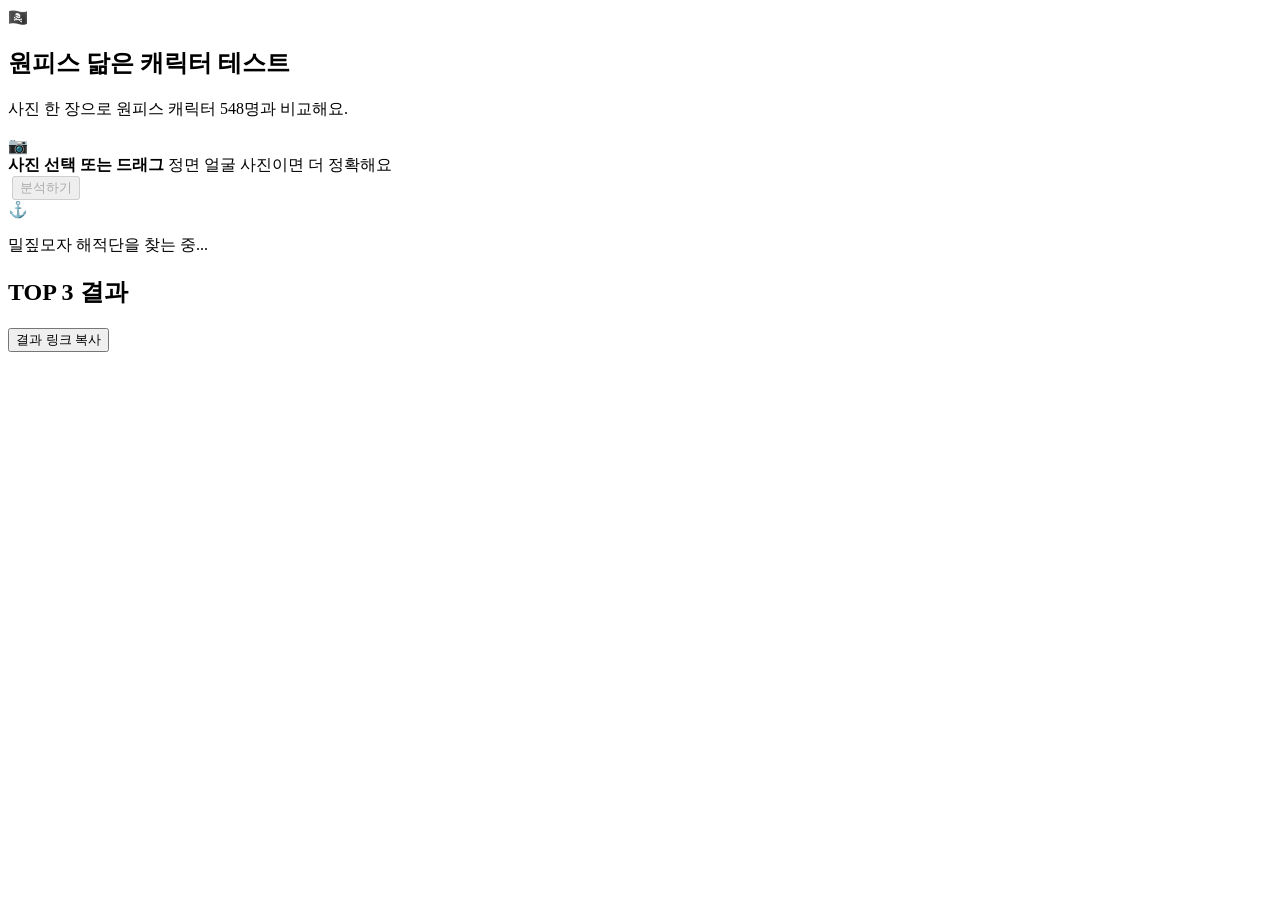
==== frontend/index.html @ 510e45e6 "Create index.html" ====
<!DOCTYPE html>
<html lang="ko">
<head>
  <meta charset="UTF-8" />
  <meta name="viewport" content="width=device-width, initial-scale=1.0" />
  <title>원피스 닮은 캐릭터 테스트</title>
  <link rel="stylesheet" href="style.css" />
</head>
<body>
  <main class="container">
    <section class="hero">
      <div class="flag">🏴‍☠️</div>
      <h1>원피스 닮은 캐릭터 테스트</h1>
      <p>사진 한 장으로 원피스 캐릭터 548명과 비교해요.</p>
    </section>

    <section class="upload-card">
      <label class="drop-zone" id="dropZone">
        <input type="file" id="imageInput" accept="image/*" hidden />
        <div id="uploadText">
          <div class="camera">📷</div>
          <strong>사진 선택 또는 드래그</strong>
          <span>정면 얼굴 사진이면 더 정확해요</span>
        </div>
        <img id="preview" class="preview hidden" />
      </label>

      <button id="analyzeBtn" disabled>분석하기</button>
    </section>

    <section id="loading" class="loading hidden">
      <div class="anchor">⚓</div>
      <p>밀짚모자 해적단을 찾는 중...</p>
      <div class="bar">
        <div></div>
      </div>
    </section>

    <section id="resultSection" class="results hidden">
      <h2>TOP 3 결과</h2>
      <div id="resultCards"></div>

      <button id="copyBtn" class="share-btn">결과 링크 복사</button>
    </section>
  </main>

  <script src="app.js"></script>
</body>
</html>
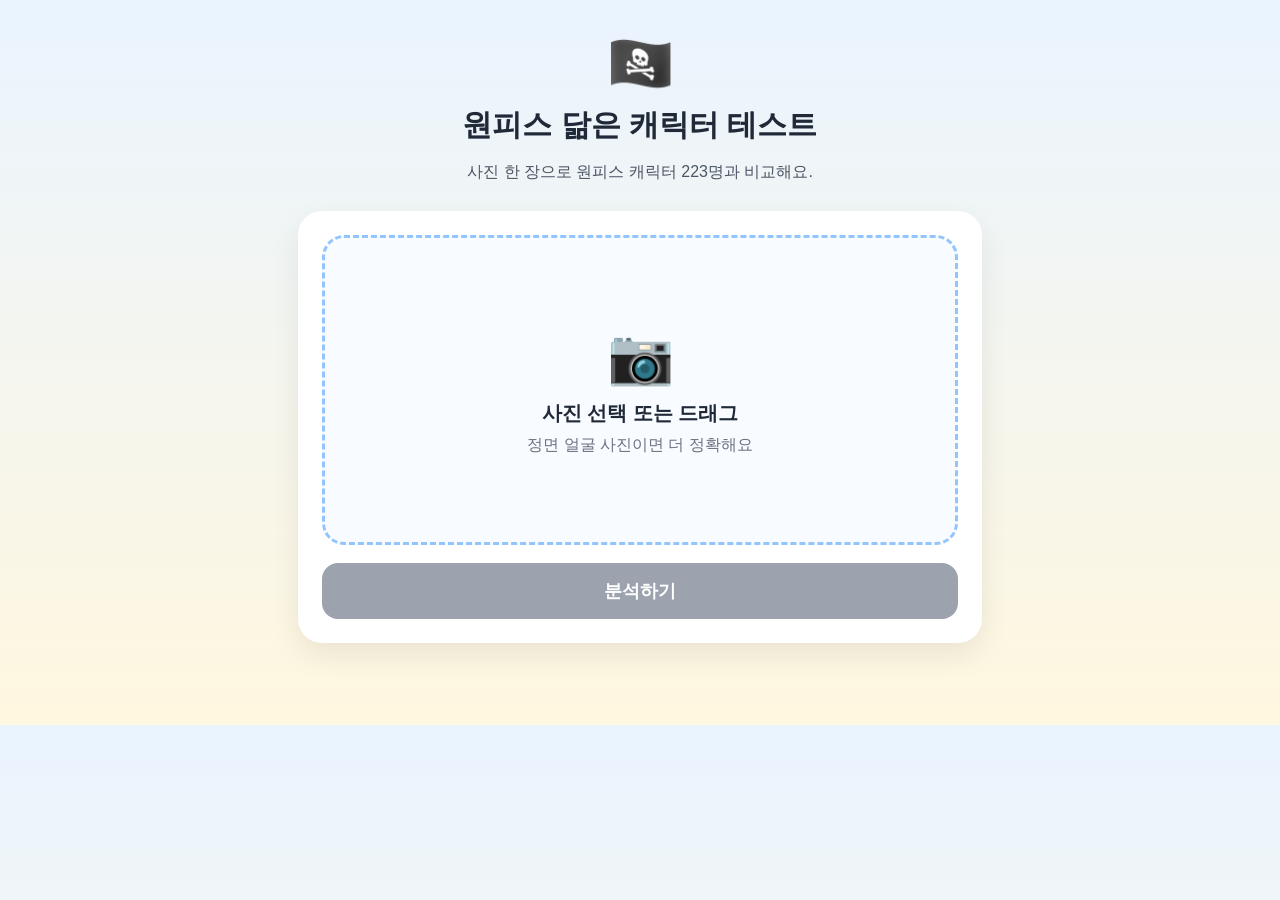
==== commit 51c8370b: "Update index.html" ====
--- a/frontend/index.html
+++ b/frontend/index.html
@@ -3,6 +3,11 @@
 <head>
   <meta charset="UTF-8" />
   <meta name="viewport" content="width=device-width, initial-scale=1.0" />
+  <meta property="og:title" content="원피스 닮은 캐릭터 테스트" />
+  <meta property="og:description" content="사진 한 장으로 나와 닮은 원피스 캐릭터 TOP3를 찾아보세요!" />
+  <meta property="og:image" content="https://onepiece-character-frontend.onrender.com/og-image.png" />
+  <meta property="og:url" content="https://onepiece-character-frontend.onrender.com" />
+  <meta property="og:type" content="website" />
   <title>원피스 닮은 캐릭터 테스트</title>
   <link rel="stylesheet" href="style.css" />
 </head>
@@ -11,7 +16,7 @@
     <section class="hero">
       <div class="flag">🏴‍☠️</div>
       <h1>원피스 닮은 캐릭터 테스트</h1>
-      <p>사진 한 장으로 원피스 캐릭터 548명과 비교해요.</p>
+      <p>사진 한 장으로 원피스 캐릭터 223명과 비교해요.</p>
     </section>
 
     <section class="upload-card">
--- a/frontend/style.css
+++ b/frontend/style.css
@@ -0,0 +1,183 @@
+* {
+  box-sizing: border-box;
+}
+
+body {
+  margin: 0;
+  font-family: Arial, sans-serif;
+  background: linear-gradient(180deg, #eaf4ff, #fff7df);
+  color: #1f2937;
+}
+
+.container {
+  max-width: 720px;
+  margin: 0 auto;
+  padding: 32px 18px 60px;
+}
+
+.hero {
+  text-align: center;
+  margin-bottom: 28px;
+}
+
+.flag {
+  font-size: 54px;
+}
+
+h1 {
+  margin: 10px 0;
+  font-size: 30px;
+}
+
+.hero p {
+  color: #4b5563;
+  font-size: 16px;
+}
+
+.upload-card,
+.results,
+.loading {
+  background: white;
+  border-radius: 24px;
+  padding: 24px;
+  box-shadow: 0 12px 30px rgba(0,0,0,0.08);
+  margin-bottom: 22px;
+}
+
+.drop-zone {
+  display: flex;
+  align-items: center;
+  justify-content: center;
+  min-height: 310px;
+  border: 3px dashed #93c5fd;
+  border-radius: 22px;
+  background: #f8fbff;
+  cursor: pointer;
+  overflow: hidden;
+  text-align: center;
+}
+
+.drop-zone.dragover {
+  background: #dbeafe;
+  border-color: #2563eb;
+}
+
+.camera {
+  font-size: 54px;
+  margin-bottom: 12px;
+}
+
+.drop-zone strong {
+  display: block;
+  font-size: 20px;
+  margin-bottom: 8px;
+}
+
+.drop-zone span {
+  color: #6b7280;
+}
+
+.preview {
+  width: 100%;
+  max-height: 360px;
+  object-fit: contain;
+}
+
+.hidden {
+  display: none;
+}
+
+button {
+  width: 100%;
+  margin-top: 18px;
+  border: none;
+  border-radius: 16px;
+  padding: 16px;
+  font-size: 18px;
+  font-weight: bold;
+  color: white;
+  background: #2563eb;
+  cursor: pointer;
+}
+
+button:disabled {
+  background: #9ca3af;
+  cursor: not-allowed;
+}
+
+.loading {
+  text-align: center;
+}
+
+.anchor {
+  font-size: 44px;
+  animation: swing 1s infinite alternate;
+}
+
+@keyframes swing {
+  from { transform: rotate(-8deg); }
+  to { transform: rotate(8deg); }
+}
+
+.bar {
+  height: 14px;
+  background: #e5e7eb;
+  border-radius: 999px;
+  overflow: hidden;
+  margin-top: 16px;
+}
+
+.bar div {
+  height: 100%;
+  width: 45%;
+  background: #2563eb;
+  border-radius: 999px;
+  animation: loading 1.2s infinite;
+}
+
+@keyframes loading {
+  0% { transform: translateX(-100%); }
+  100% { transform: translateX(240%); }
+}
+
+.results h2 {
+  text-align: center;
+}
+
+.result-card {
+  border: 1px solid #e5e7eb;
+  border-radius: 20px;
+  padding: 18px;
+  margin-bottom: 18px;
+  background: #fffdf7;
+}
+
+.result-card img {
+  width: 100%;
+  max-height: 330px;
+  object-fit: contain;
+  border-radius: 16px;
+  background: #f3f4f6;
+}
+
+.rank {
+  font-size: 26px;
+  font-weight: bold;
+  margin-bottom: 8px;
+}
+
+.score {
+  margin: 10px 0;
+  font-size: 22px;
+  font-weight: bold;
+  color: #2563eb;
+}
+
+.reason {
+  line-height: 1.6;
+  color: #374151;
+}
+
+.share-btn {
+  background: #111827;
+}
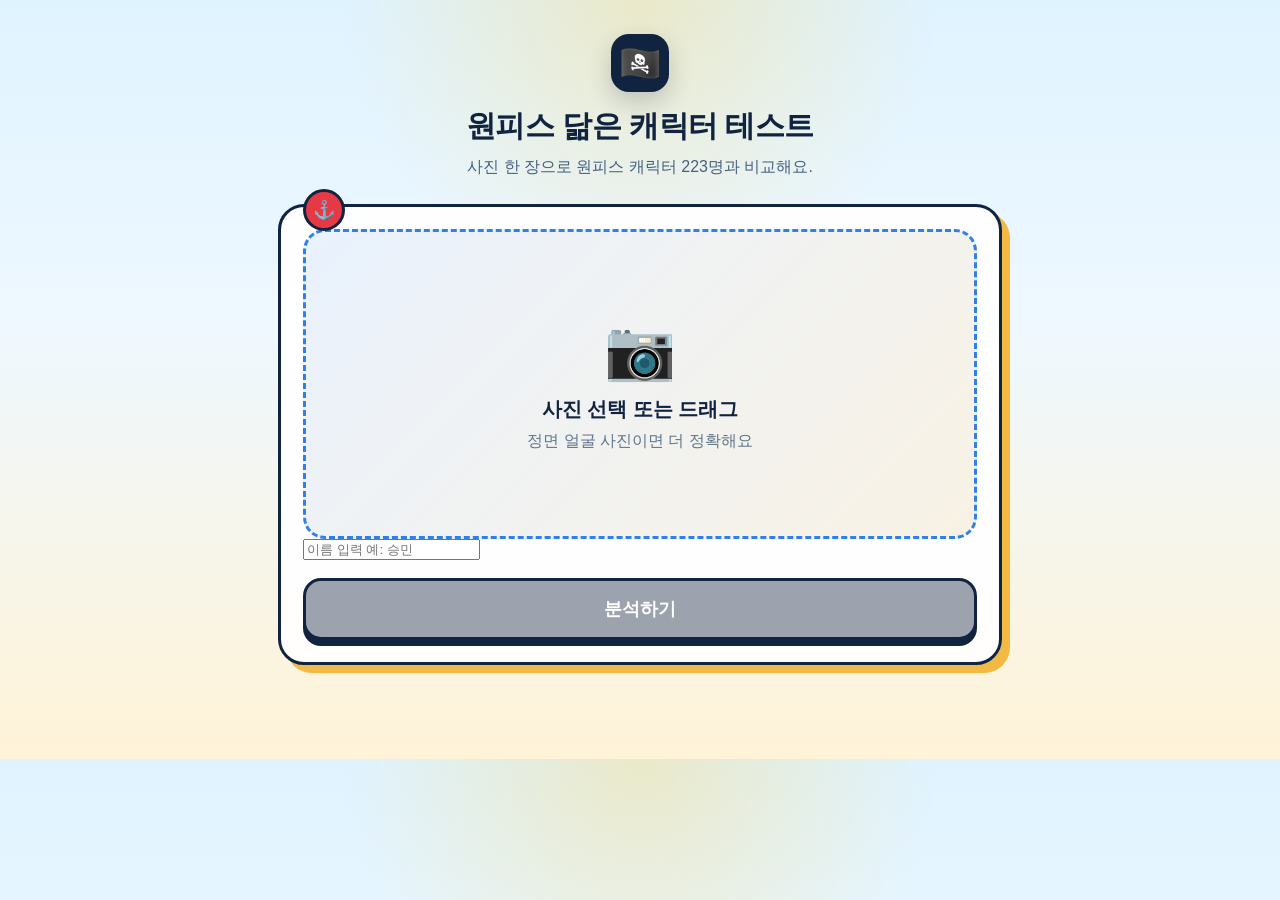
==== commit 1fe1c026: "Add name input field to the HTML form" ====
--- a/frontend/index.html
+++ b/frontend/index.html
@@ -29,6 +29,13 @@
         </div>
         <img id="preview" class="preview hidden" />
       </label>
+      <input
+        id="nameInput"
+        class="name-input"
+        type="text"
+        placeholder="이름 입력 예: 승민"
+        maxlength="12"
+      />
 
       <button id="analyzeBtn" disabled>분석하기</button>
     </section>
--- a/frontend/style.css
+++ b/frontend/style.css
@@ -5,43 +5,75 @@
 body {
   margin: 0;
   font-family: Arial, sans-serif;
-  background: linear-gradient(180deg, #eaf4ff, #fff7df);
-  color: #1f2937;
+  color: #10233f;
+  background:
+    radial-gradient(circle at top, rgba(255, 214, 102, 0.35), transparent 30%),
+    linear-gradient(180deg, #dff3ff 0%, #eef8ff 42%, #fff3d7 100%);
 }
 
 .container {
-  max-width: 720px;
+  max-width: 760px;
   margin: 0 auto;
-  padding: 32px 18px 60px;
+  padding: 34px 18px 70px;
 }
 
 .hero {
   text-align: center;
-  margin-bottom: 28px;
+  margin-bottom: 26px;
 }
 
 .flag {
-  font-size: 54px;
+  width: 58px;
+  height: 58px;
+  margin: 0 auto 14px;
+  display: grid;
+  place-items: center;
+  border-radius: 18px;
+  background: #10233f;
+  color: #fff;
+  font-size: 34px;
+  box-shadow: 0 10px 24px rgba(16, 35, 63, 0.2);
 }
 
 h1 {
-  margin: 10px 0;
+  margin: 8px 0 10px;
   font-size: 30px;
+  letter-spacing: -0.5px;
 }
 
 .hero p {
-  color: #4b5563;
+  margin: 0;
+  color: #45617f;
   font-size: 16px;
 }
 
 .upload-card,
 .results,
 .loading {
-  background: white;
-  border-radius: 24px;
-  padding: 24px;
-  box-shadow: 0 12px 30px rgba(0,0,0,0.08);
-  margin-bottom: 22px;
+  position: relative;
+  background: rgba(255, 255, 255, 0.94);
+  border: 3px solid #10233f;
+  border-radius: 26px;
+  padding: 22px;
+  box-shadow: 8px 8px 0 #f4b942;
+  margin-bottom: 24px;
+}
+
+.upload-card::before,
+.results::before {
+  content: "⚓";
+  position: absolute;
+  top: -18px;
+  left: 22px;
+  width: 36px;
+  height: 36px;
+  display: grid;
+  place-items: center;
+  border-radius: 999px;
+  background: #e63946;
+  color: white;
+  border: 3px solid #10233f;
+  font-size: 18px;
 }
 
 .drop-zone {
@@ -49,21 +81,23 @@
   align-items: center;
   justify-content: center;
   min-height: 310px;
-  border: 3px dashed #93c5fd;
+  border: 3px dashed #2f80ed;
   border-radius: 22px;
-  background: #f8fbff;
+  background:
+    linear-gradient(135deg, rgba(47,128,237,0.08), rgba(244,185,66,0.14)),
+    #f9fcff;
   cursor: pointer;
   overflow: hidden;
   text-align: center;
 }
 
 .drop-zone.dragover {
-  background: #dbeafe;
-  border-color: #2563eb;
+  background: #dff0ff;
+  border-color: #e63946;
 }
 
 .camera {
-  font-size: 54px;
+  font-size: 58px;
   margin-bottom: 12px;
 }
 
@@ -74,13 +108,14 @@
 }
 
 .drop-zone span {
-  color: #6b7280;
+  color: #60758c;
 }
 
 .preview {
   width: 100%;
   max-height: 360px;
   object-fit: contain;
+  border-radius: 18px;
 }
 
 .hidden {
@@ -90,14 +125,20 @@
 button {
   width: 100%;
   margin-top: 18px;
-  border: none;
-  border-radius: 16px;
+  border: 3px solid #10233f;
+  border-radius: 18px;
   padding: 16px;
   font-size: 18px;
-  font-weight: bold;
+  font-weight: 800;
   color: white;
-  background: #2563eb;
+  background: linear-gradient(180deg, #2f80ed, #1456d9);
   cursor: pointer;
+  box-shadow: 0 6px 0 #10233f;
+}
+
+button:active {
+  transform: translateY(3px);
+  box-shadow: 0 3px 0 #10233f;
 }
 
 button:disabled {
@@ -110,7 +151,7 @@
 }
 
 .anchor {
-  font-size: 44px;
+  font-size: 46px;
   animation: swing 1s infinite alternate;
 }
 
@@ -120,8 +161,9 @@
 }
 
 .bar {
-  height: 14px;
-  background: #e5e7eb;
+  height: 15px;
+  background: #e2e8f0;
+  border: 2px solid #10233f;
   border-radius: 999px;
   overflow: hidden;
   margin-top: 16px;
@@ -130,7 +172,7 @@
 .bar div {
   height: 100%;
   width: 45%;
-  background: #2563eb;
+  background: linear-gradient(90deg, #f4b942, #e63946);
   border-radius: 999px;
   animation: loading 1.2s infinite;
 }
@@ -142,42 +184,68 @@
 
 .results h2 {
   text-align: center;
+  margin-top: 12px;
 }
 
 .result-card {
-  border: 1px solid #e5e7eb;
-  border-radius: 20px;
-  padding: 18px;
+  border: 3px solid #10233f;
+  border-radius: 22px;
+  padding: 16px;
   margin-bottom: 18px;
-  background: #fffdf7;
+  background: #fffdf4;
+  box-shadow: 5px 5px 0 rgba(16, 35, 63, 0.15);
 }
 
 .result-card img {
   width: 100%;
-  max-height: 330px;
+  max-height: 350px;
   object-fit: contain;
   border-radius: 16px;
-  background: #f3f4f6;
+  background: #eef2f7;
+  border: 2px solid #e2e8f0;
 }
 
 .rank {
-  font-size: 26px;
-  font-weight: bold;
-  margin-bottom: 8px;
+  font-size: 24px;
+  font-weight: 900;
+  margin-bottom: 10px;
 }
 
 .score {
-  margin: 10px 0;
-  font-size: 22px;
-  font-weight: bold;
-  color: #2563eb;
+  display: inline-block;
+  margin: 12px 0 8px;
+  padding: 6px 12px;
+  border-radius: 999px;
+  color: #10233f;
+  background: #f4b942;
+  border: 2px solid #10233f;
+  font-size: 18px;
+  font-weight: 900;
 }
 
 .reason {
-  line-height: 1.6;
-  color: #374151;
+  line-height: 1.65;
+  color: #334155;
+  margin-bottom: 0;
 }
 
 .share-btn {
-  background: #111827;
-}
+  background: linear-gradient(180deg, #10233f, #071426);
+}
+
+@media (max-width: 520px) {
+  .container {
+    padding: 24px 14px 50px;
+  }
+
+  h1 {
+    font-size: 25px;
+  }
+
+  .upload-card,
+  .results,
+  .loading {
+    padding: 18px;
+    box-shadow: 5px 5px 0 #f4b942;
+  }
+}
